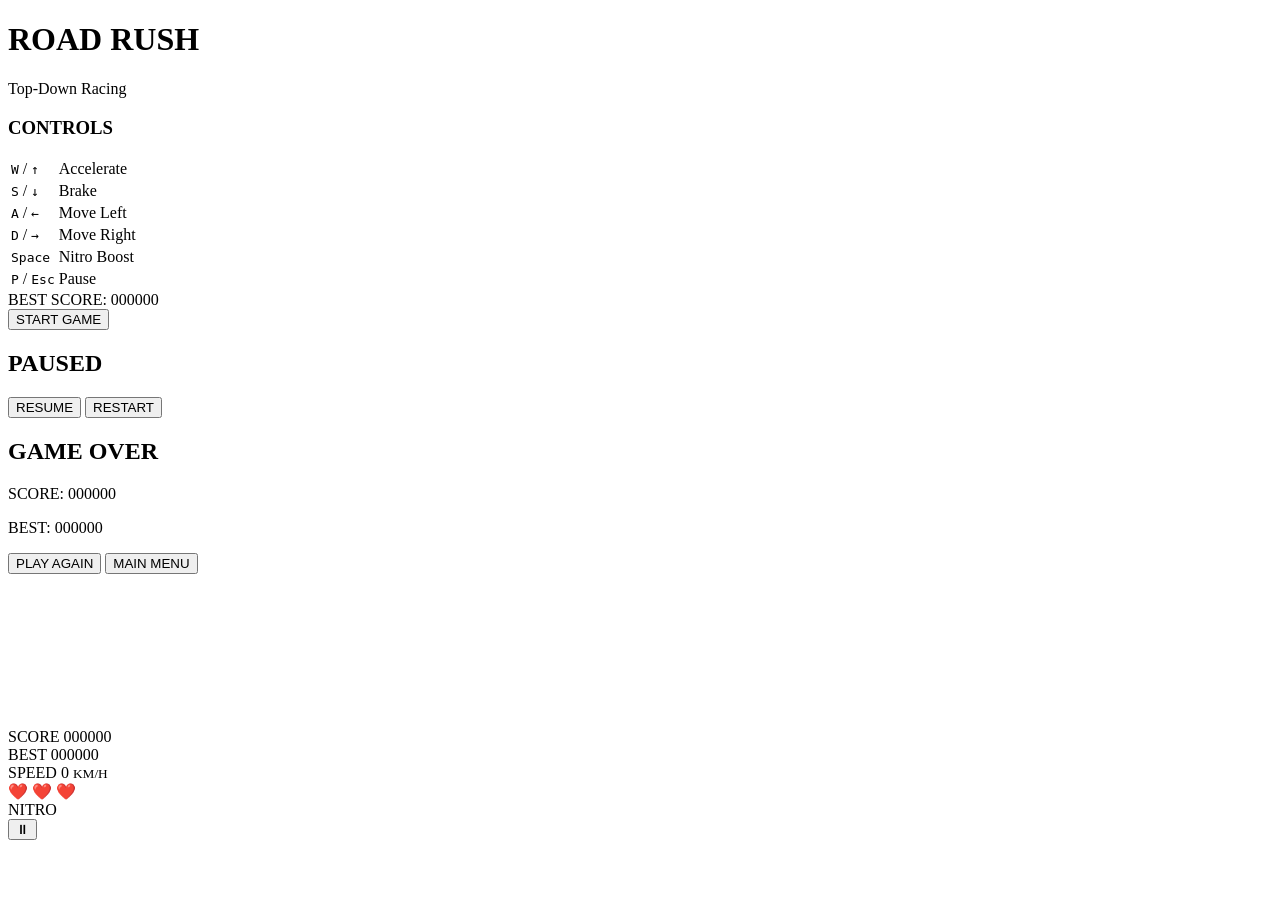
==== cookin-008.html @ 499860ea "Add files via upload" ====
<!DOCTYPE html>
<html lang="en">
<head>
  <meta charset="UTF-8" />
  <meta name="viewport" content="width=device-width, initial-scale=1.0" />
  <title>ROAD RUSH</title>
  <link rel="stylesheet" href="style.css" />
</head>
<body>

  <!-- ── START SCREEN ── -->
  <div id="startScreen" class="overlay active">
    <div class="overlay-box">
      <h1 class="game-title">ROAD RUSH</h1>
      <p class="subtitle">Top-Down Racing</p>
      <div class="controls-info">
        <h3>CONTROLS</h3>
        <table>
          <tr><td><kbd>W</kbd> / <kbd>↑</kbd></td><td>Accelerate</td></tr>
          <tr><td><kbd>S</kbd> / <kbd>↓</kbd></td><td>Brake</td></tr>
          <tr><td><kbd>A</kbd> / <kbd>←</kbd></td><td>Move Left</td></tr>
          <tr><td><kbd>D</kbd> / <kbd>→</kbd></td><td>Move Right</td></tr>
          <tr><td><kbd>Space</kbd></td><td>Nitro Boost</td></tr>
          <tr><td><kbd>P</kbd> / <kbd>Esc</kbd></td><td>Pause</td></tr>
        </table>
      </div>
      <div id="bestScoreStart" class="best-score">BEST SCORE: 000000</div>
      <button id="startBtn" class="btn btn-primary">START GAME</button>
    </div>
  </div>

  <!-- ── PAUSE SCREEN ── -->
  <div id="pauseScreen" class="overlay">
    <div class="overlay-box">
      <h2 class="screen-title">PAUSED</h2>
      <button id="resumeBtn"       class="btn btn-primary">RESUME</button>
      <button id="restartBtnPause" class="btn btn-secondary">RESTART</button>
    </div>
  </div>

  <!-- ── GAME OVER SCREEN ── -->
  <div id="gameOverScreen" class="overlay">
    <div class="overlay-box">
      <h2 class="crash-title">GAME OVER</h2>
      <p id="finalScore" class="final-score">SCORE: 000000</p>
      <p id="finalBest"  class="final-best" >BEST:  000000</p>
      <button id="restartBtn" class="btn btn-primary">PLAY AGAIN</button>
      <button id="menuBtn"    class="btn btn-secondary">MAIN MENU</button>
    </div>
  </div>

  <!-- ── GAME CANVAS ── -->
  <canvas id="gameCanvas"></canvas>

  <!-- ── HUD (DOM layer rendered above canvas) ── -->
  <div id="hud" class="hud-hidden">
    <div id="hudLeft">
      <div class="hud-item">SCORE <span id="hudScore">000000</span></div>
      <div class="hud-item">BEST  <span id="hudBest">000000</span></div>
    </div>
    <div id="hudRight">
      <div class="hud-item">SPEED <span id="hudSpeed">0</span> <small>KM/H</small></div>
      <div class="hud-item lives" id="hudLives">❤️ ❤️ ❤️</div>
      <div class="hud-nitro">
        NITRO
        <div class="nitro-bar-wrap"><div id="nitroBar" class="nitro-bar"></div></div>
      </div>
    </div>
    <button id="pauseBtn" title="Pause (P / Esc)">⏸</button>
  </div>

  <script src="game.js"></script>
</body>
</html>
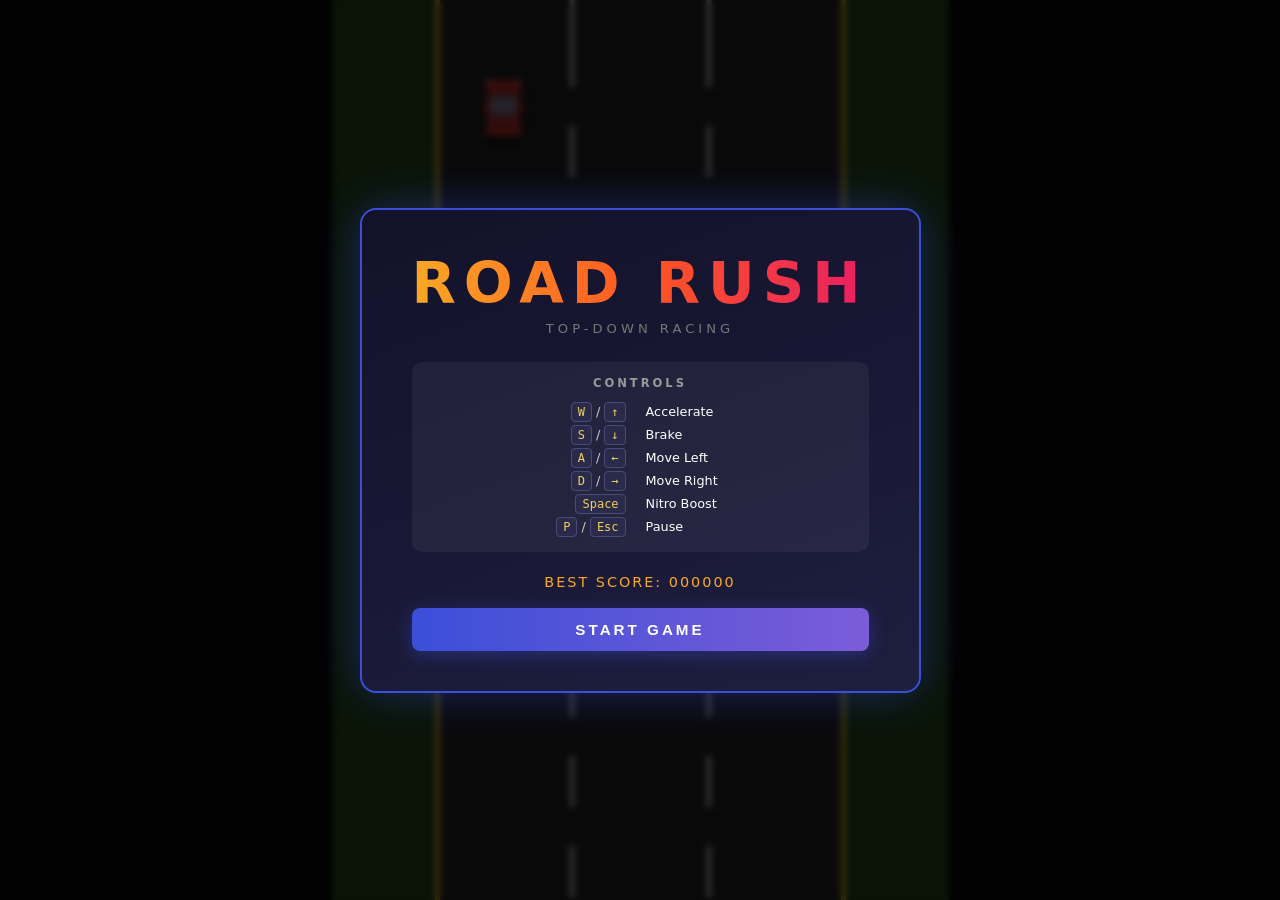
==== commit fe35c74e: "Update cookin-008.html" ====
--- a/cookin-008.html
+++ b/cookin-008.html
@@ -4,7 +4,7 @@
   <meta charset="UTF-8" />
   <meta name="viewport" content="width=device-width, initial-scale=1.0" />
   <title>ROAD RUSH</title>
-  <link rel="stylesheet" href="style.css" />
+  <link rel="stylesheet" href="cookin-009.css" />
 </head>
 <body>
 
@@ -68,6 +68,9 @@
     </div>
     <button id="pauseBtn" title="Pause (P / Esc)">⏸</button>
   </div>
+   <script src="cookin-009.js"></script>
+</body>
+</html>
 
   <script src="game.js"></script>
 </body>
--- a/cookin-009.css
+++ b/cookin-009.css
@@ -0,0 +1,266 @@
+/* ═══════════════════════════════════════════════
+   ROAD RUSH — style.css
+   ═══════════════════════════════════════════════ */
+
+/* ── Reset & Base ── */
+*, *::before, *::after { box-sizing: border-box; margin: 0; padding: 0; }
+
+body {
+  background: #0a0a0a;
+  display: flex;
+  align-items: center;
+  justify-content: center;
+  height: 100vh;
+  overflow: hidden;
+  font-family: 'Segoe UI', system-ui, sans-serif;
+  color: #fff;
+  user-select: none;
+}
+
+/* ── Canvas ── */
+#gameCanvas {
+  display: block;
+  background: #1a1a2e;
+  /* pixel-perfect scaling */
+  image-rendering: pixelated;
+}
+
+/* ════════════════════════════════════════
+   OVERLAY SCREENS
+   ════════════════════════════════════════ */
+.overlay {
+  position: fixed;
+  inset: 0;
+  display: none;               /* hidden by default */
+  align-items: center;
+  justify-content: center;
+  background: rgba(0, 0, 0, 0.78);
+  z-index: 100;
+  backdrop-filter: blur(3px);
+}
+.overlay.active { display: flex; }
+
+.overlay-box {
+  background: linear-gradient(160deg, #12122a 0%, #1e1e3f 100%);
+  border: 2px solid #3b4fd8;
+  border-radius: 16px;
+  padding: 40px 50px;
+  text-align: center;
+  min-width: 340px;
+  box-shadow:
+    0 0 40px rgba(59, 79, 216, 0.35),
+    0 0 80px rgba(59, 79, 216, 0.10);
+  animation: fadeInScale 0.28s ease both;
+}
+
+@keyframes fadeInScale {
+  from { opacity: 0; transform: scale(0.92); }
+  to   { opacity: 1; transform: scale(1);    }
+}
+
+/* ── Game title ── */
+.game-title {
+  font-size: 3.6rem;
+  font-weight: 900;
+  letter-spacing: 8px;
+  background: linear-gradient(90deg, #f9a825, #ff5722, #e91e63);
+  -webkit-background-clip: text;
+  -webkit-text-fill-color: transparent;
+  background-clip: text;
+  margin-bottom: 4px;
+  animation: titlePulse 2.4s ease-in-out infinite;
+}
+@keyframes titlePulse {
+  0%, 100% { filter: brightness(1);    }
+  50%       { filter: brightness(1.25); }
+}
+
+.subtitle {
+  font-size: 0.82rem;
+  letter-spacing: 4px;
+  color: #777;
+  text-transform: uppercase;
+  margin-bottom: 26px;
+}
+
+.screen-title {
+  font-size: 2rem;
+  font-weight: 800;
+  letter-spacing: 5px;
+  color: #fff;
+  margin-bottom: 24px;
+}
+
+.crash-title {
+  font-size: 2.6rem;
+  font-weight: 900;
+  letter-spacing: 6px;
+  color: #ff3b3b;
+  margin-bottom: 16px;
+  animation: crashPulse 0.55s ease-in-out infinite alternate;
+}
+@keyframes crashPulse {
+  from { color: #ff3b3b; }
+  to   { color: #ff9b9b; }
+}
+
+/* ── Controls table ── */
+.controls-info {
+  background: rgba(255, 255, 255, 0.05);
+  border-radius: 10px;
+  padding: 14px 18px;
+  margin-bottom: 22px;
+  text-align: left;
+}
+.controls-info h3 {
+  text-align: center;
+  font-size: 0.72rem;
+  letter-spacing: 3px;
+  color: #999;
+  margin-bottom: 10px;
+  text-transform: uppercase;
+}
+.controls-info table   { width: 100%; border-collapse: collapse; }
+.controls-info td      { padding: 4px 6px; font-size: 0.8rem; color: #ccc; }
+.controls-info td:first-child { text-align: right; width: 48%; }
+.controls-info td:last-child  { padding-left: 14px; color: #fff; }
+
+kbd {
+  background: #2a2a4a;
+  border: 1px solid #4a4a7a;
+  border-radius: 4px;
+  padding: 2px 6px;
+  font-size: 0.75rem;
+  font-family: monospace;
+  color: #f0d060;
+}
+
+/* ── Score text in overlays ── */
+.best-score {
+  font-size: 0.9rem;
+  letter-spacing: 2px;
+  color: #f9a825;
+  margin-bottom: 18px;
+}
+.final-score { font-size: 1.25rem; font-weight: 700; color: #fff;     margin-bottom: 6px;  }
+.final-best  { font-size: 0.9rem;  color: #f9a825;   letter-spacing: 2px; margin-bottom: 22px; }
+
+/* ── Buttons ── */
+.btn {
+  display: block;
+  width: 100%;
+  padding: 13px 0;
+  margin-top: 10px;
+  border: none;
+  border-radius: 8px;
+  font-size: 0.95rem;
+  font-weight: 700;
+  letter-spacing: 3px;
+  cursor: pointer;
+  text-transform: uppercase;
+  transition: transform 0.1s, filter 0.1s;
+}
+.btn:hover  { transform: translateY(-2px); filter: brightness(1.15); }
+.btn:active { transform: translateY(0);    filter: brightness(0.9);  }
+
+.btn-primary {
+  background: linear-gradient(90deg, #3b4fd8, #7c5cd8);
+  color: #fff;
+  box-shadow: 0 4px 18px rgba(59, 79, 216, 0.4);
+}
+.btn-secondary {
+  background: rgba(255, 255, 255, 0.07);
+  color: #bbb;
+  border: 1px solid rgba(255, 255, 255, 0.13);
+}
+
+/* ════════════════════════════════════════
+   HUD
+   ════════════════════════════════════════ */
+#hud {
+  position: fixed;
+  inset: 0;
+  pointer-events: none;
+  z-index: 10;
+  display: flex;
+  align-items: flex-start;
+  justify-content: space-between;
+  padding: 14px 18px;
+}
+#hud.hud-hidden { display: none; }
+
+#hudLeft, #hudRight {
+  background: rgba(0, 0, 0, 0.55);
+  border-radius: 10px;
+  padding: 10px 14px;
+  display: flex;
+  flex-direction: column;
+  gap: 7px;
+  backdrop-filter: blur(4px);
+  border: 1px solid rgba(255, 255, 255, 0.08);
+  min-width: 136px;
+}
+
+.hud-item {
+  font-size: 0.68rem;
+  letter-spacing: 2px;
+  color: #999;
+  text-transform: uppercase;
+}
+.hud-item span {
+  display: block;
+  font-size: 1rem;
+  font-weight: 700;
+  color: #fff;
+  font-variant-numeric: tabular-nums;
+  letter-spacing: 1px;
+}
+.hud-item small    { font-size: 0.58rem; color: #777; }
+.hud-item.lives span { font-size: 0.88rem; }
+
+/* Nitro meter */
+.hud-nitro {
+  font-size: 0.68rem;
+  letter-spacing: 2px;
+  color: #999;
+  text-transform: uppercase;
+}
+.nitro-bar-wrap {
+  margin-top: 5px;
+  width: 108px;
+  height: 9px;
+  background: rgba(255, 255, 255, 0.1);
+  border-radius: 5px;
+  overflow: hidden;
+  border: 1px solid rgba(255, 255, 255, 0.12);
+}
+.nitro-bar {
+  height: 100%;
+  width: 100%;
+  background: linear-gradient(90deg, #00e5ff, #00bcd4);
+  border-radius: 5px;
+  transition: width 0.08s linear;
+}
+.nitro-bar.active {
+  background: linear-gradient(90deg, #18ffff, #00e5ff);
+  box-shadow: 0 0 8px #00e5ff, 0 0 16px #00bcd4;
+}
+
+/* ── Pause button (sits at top-centre of HUD) ── */
+#pauseBtn {
+  pointer-events: all;
+  position: absolute;
+  top: 14px;
+  left: 50%;
+  transform: translateX(-50%);
+  background: rgba(0, 0, 0, 0.55);
+  border: 1px solid rgba(255, 255, 255, 0.15);
+  border-radius: 8px;
+  color: #ccc;
+  font-size: 1.15rem;
+  cursor: pointer;
+  padding: 6px 14px;
+  transition: background 0.15s;
+  backdrop-filter: blur(4px);
+}
+#pauseBtn:hover { background: rgba(255, 255, 255, 0.12); }
